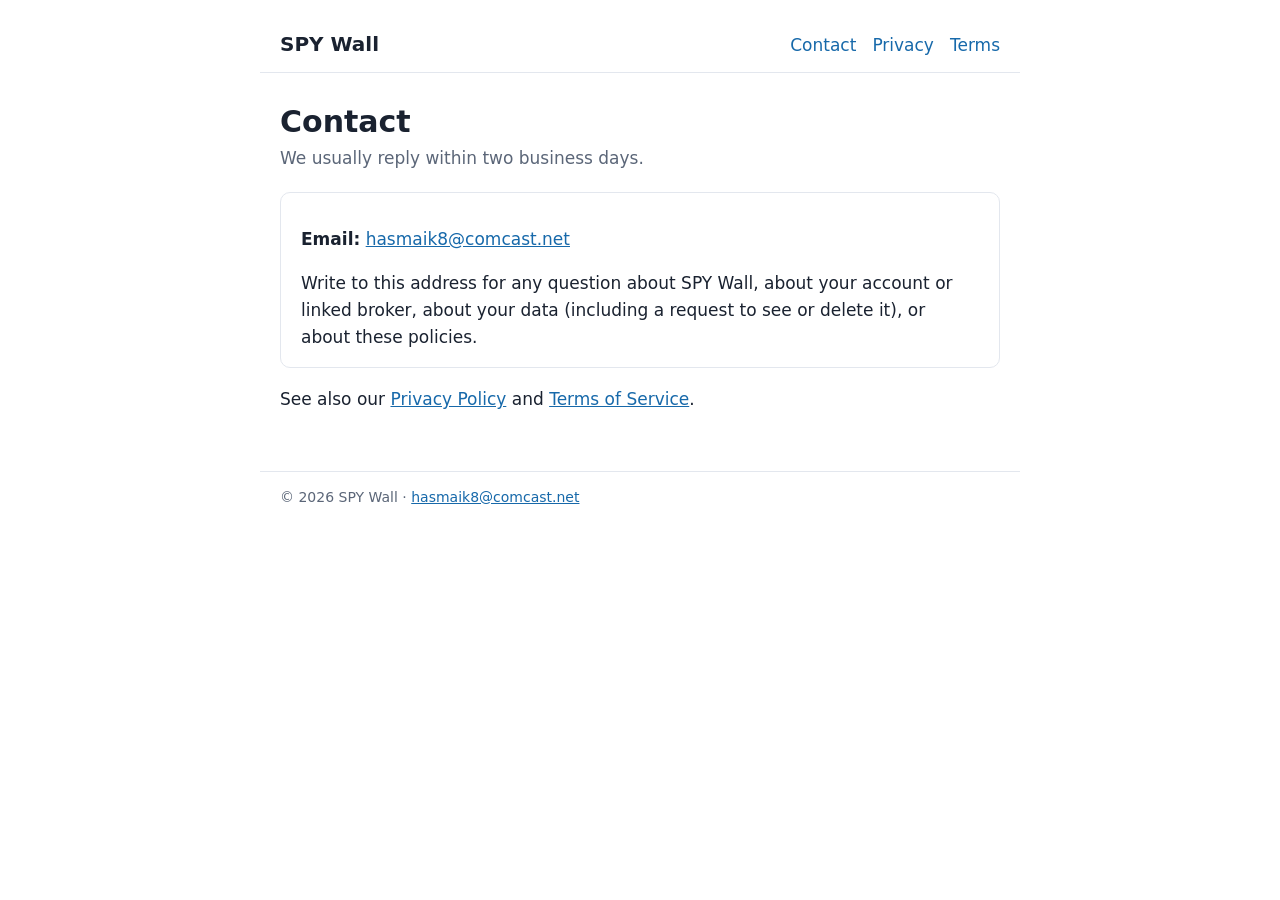
==== contact.html @ f02c0661 "Contact, privacy and terms pages for SPY Wall Co-Authored-By: Claude Opus 5.5 <noreply@anthropic.com" ====
<!doctype html>
<html lang="en">
<head>
<meta charset="utf-8">
<meta name="viewport" content="width=device-width,initial-scale=1">
<title>Contact | SPY Wall</title>
<link rel="stylesheet" href="style.css">
</head>
<body>
<header>
<a class="brand" href="./">SPY Wall</a>
<nav><a href="contact">Contact</a><a href="privacy">Privacy</a><a href="terms">Terms</a></nav>
</header>
<main>
<h1>Contact</h1>
<p class="date">We usually reply within two business days.</p>
<div class="box">
<p><strong>Email:</strong> <a href="mailto:hasmaik8@comcast.net">hasmaik8@comcast.net</a></p>
<p style="margin-bottom:0">Write to this address for any question about SPY Wall, about your account or linked broker, about your data (including a request to see or delete it), or about these policies.</p>
</div>
<p>See also our <a href="privacy">Privacy Policy</a> and <a href="terms">Terms of Service</a>.</p>
</main>
<footer>&copy; 2026 SPY Wall &middot; <a href="mailto:hasmaik8@comcast.net">hasmaik8@comcast.net</a></footer>
</body>
</html>
---- style.css ----
:root{--bg:#ffffff;--fg:#1a2230;--muted:#5b6678;--line:#e3e7ee;--accent:#1769aa}
@media (prefers-color-scheme:dark){:root{--bg:#0b121b;--fg:#e7eef7;--muted:#9aa7b8;--line:#1f2b3a;--accent:#6cb4f0}}
*{box-sizing:border-box}
body{margin:0;background:var(--bg);color:var(--fg);font:17px/1.6 system-ui,-apple-system,"Segoe UI",Roboto,sans-serif}
header,main,footer{max-width:760px;margin:0 auto;padding:0 20px}
header{padding-top:28px;padding-bottom:12px;border-bottom:1px solid var(--line);display:flex;flex-wrap:wrap;gap:8px 20px;align-items:baseline}
header .brand{font-weight:700;font-size:20px;color:var(--fg);text-decoration:none;margin-right:auto}
nav a{color:var(--accent);text-decoration:none;margin-left:16px}
nav a:first-child{margin-left:0}
main{padding-top:20px;padding-bottom:40px}
h1{font-size:30px;line-height:1.25;margin:10px 0 4px}
h2{font-size:20px;margin:30px 0 6px}
.date{color:var(--muted);margin:0 0 20px}
a{color:var(--accent)}
li{margin:4px 0}
.box{border:1px solid var(--line);border-radius:10px;padding:16px 20px;margin:18px 0}
footer{border-top:1px solid var(--line);color:var(--muted);font-size:14px;padding-top:14px;padding-bottom:30px}
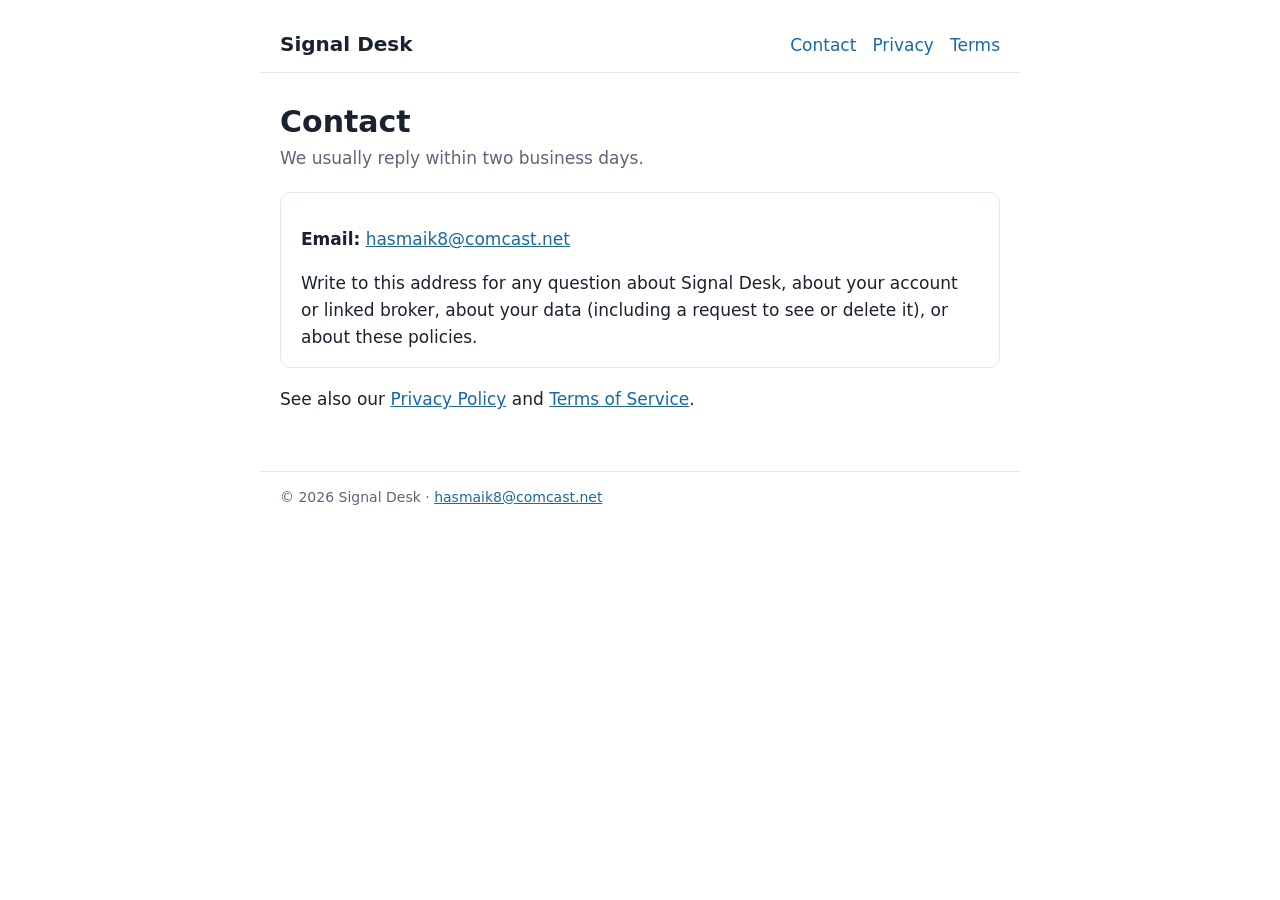
==== commit 61716bff: "Rename SPY Wall to Signal Desk on all pages Co-Authored-By: Claude Opus 5.5 <noreply@anthropic.com> " ====
--- a/contact.html
+++ b/contact.html
@@ -3,12 +3,12 @@
 <head>
 <meta charset="utf-8">
 <meta name="viewport" content="width=device-width,initial-scale=1">
-<title>Contact | SPY Wall</title>
+<title>Contact | Signal Desk</title>
 <link rel="stylesheet" href="style.css">
 </head>
 <body>
 <header>
-<a class="brand" href="./">SPY Wall</a>
+<a class="brand" href="./">Signal Desk</a>
 <nav><a href="contact">Contact</a><a href="privacy">Privacy</a><a href="terms">Terms</a></nav>
 </header>
 <main>
@@ -16,10 +16,10 @@
 <p class="date">We usually reply within two business days.</p>
 <div class="box">
 <p><strong>Email:</strong> <a href="mailto:hasmaik8@comcast.net">hasmaik8@comcast.net</a></p>
-<p style="margin-bottom:0">Write to this address for any question about SPY Wall, about your account or linked broker, about your data (including a request to see or delete it), or about these policies.</p>
+<p style="margin-bottom:0">Write to this address for any question about Signal Desk, about your account or linked broker, about your data (including a request to see or delete it), or about these policies.</p>
 </div>
 <p>See also our <a href="privacy">Privacy Policy</a> and <a href="terms">Terms of Service</a>.</p>
 </main>
-<footer>&copy; 2026 SPY Wall &middot; <a href="mailto:hasmaik8@comcast.net">hasmaik8@comcast.net</a></footer>
+<footer>&copy; 2026 Signal Desk &middot; <a href="mailto:hasmaik8@comcast.net">hasmaik8@comcast.net</a></footer>
 </body>
 </html>
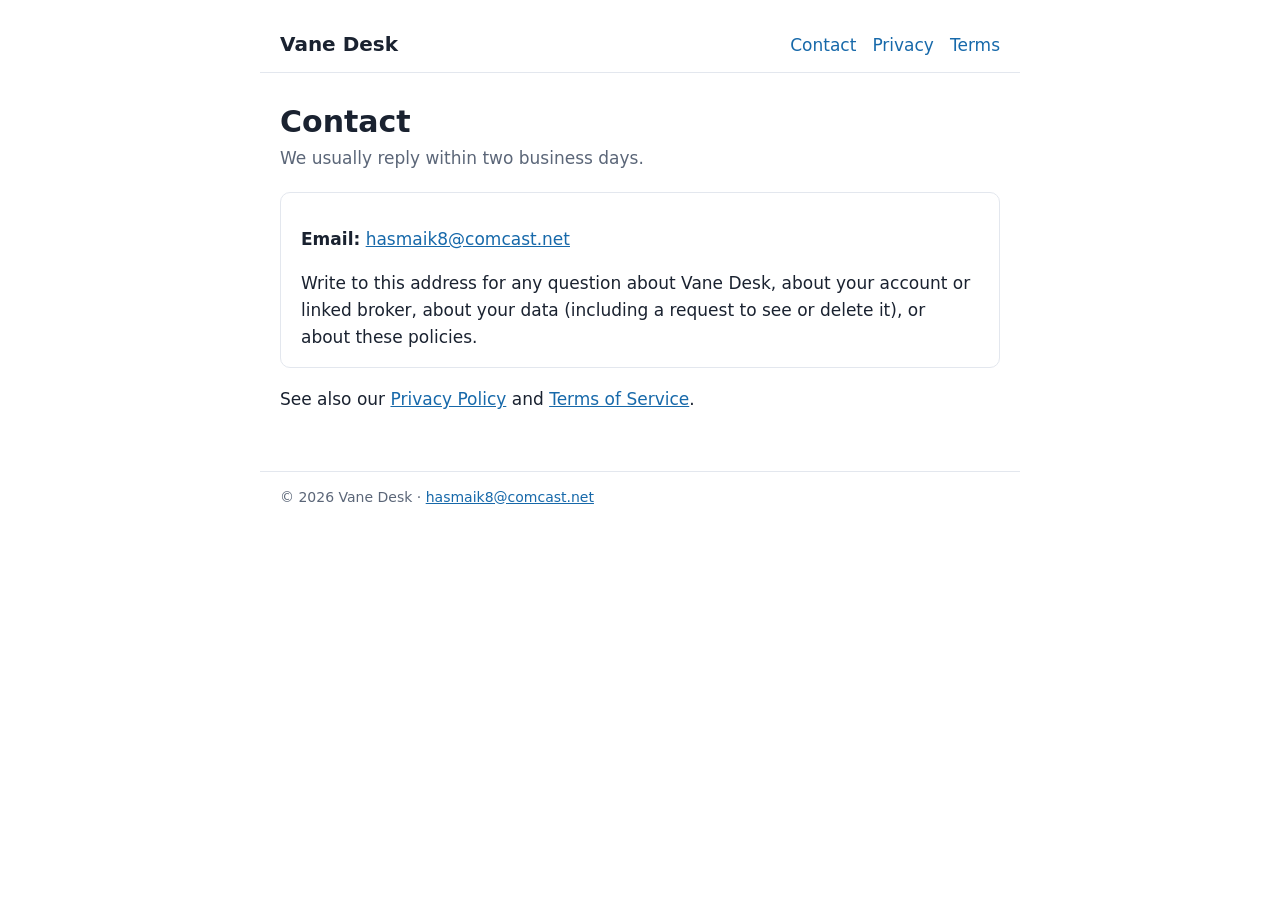
==== commit aa9f747c: "Rename Signal Desk to Vane Desk Co-Authored-By: Claude Opus 5.5 <noreply@anthropic.com> Claude-Sessi" ====
--- a/contact.html
+++ b/contact.html
@@ -3,12 +3,12 @@
 <head>
 <meta charset="utf-8">
 <meta name="viewport" content="width=device-width,initial-scale=1">
-<title>Contact | Signal Desk</title>
+<title>Contact | Vane Desk</title>
 <link rel="stylesheet" href="style.css">
 </head>
 <body>
 <header>
-<a class="brand" href="./">Signal Desk</a>
+<a class="brand" href="./">Vane Desk</a>
 <nav><a href="contact">Contact</a><a href="privacy">Privacy</a><a href="terms">Terms</a></nav>
 </header>
 <main>
@@ -16,10 +16,10 @@
 <p class="date">We usually reply within two business days.</p>
 <div class="box">
 <p><strong>Email:</strong> <a href="mailto:hasmaik8@comcast.net">hasmaik8@comcast.net</a></p>
-<p style="margin-bottom:0">Write to this address for any question about Signal Desk, about your account or linked broker, about your data (including a request to see or delete it), or about these policies.</p>
+<p style="margin-bottom:0">Write to this address for any question about Vane Desk, about your account or linked broker, about your data (including a request to see or delete it), or about these policies.</p>
 </div>
 <p>See also our <a href="privacy">Privacy Policy</a> and <a href="terms">Terms of Service</a>.</p>
 </main>
-<footer>&copy; 2026 Signal Desk &middot; <a href="mailto:hasmaik8@comcast.net">hasmaik8@comcast.net</a></footer>
+<footer>&copy; 2026 Vane Desk &middot; <a href="mailto:hasmaik8@comcast.net">hasmaik8@comcast.net</a></footer>
 </body>
 </html>
